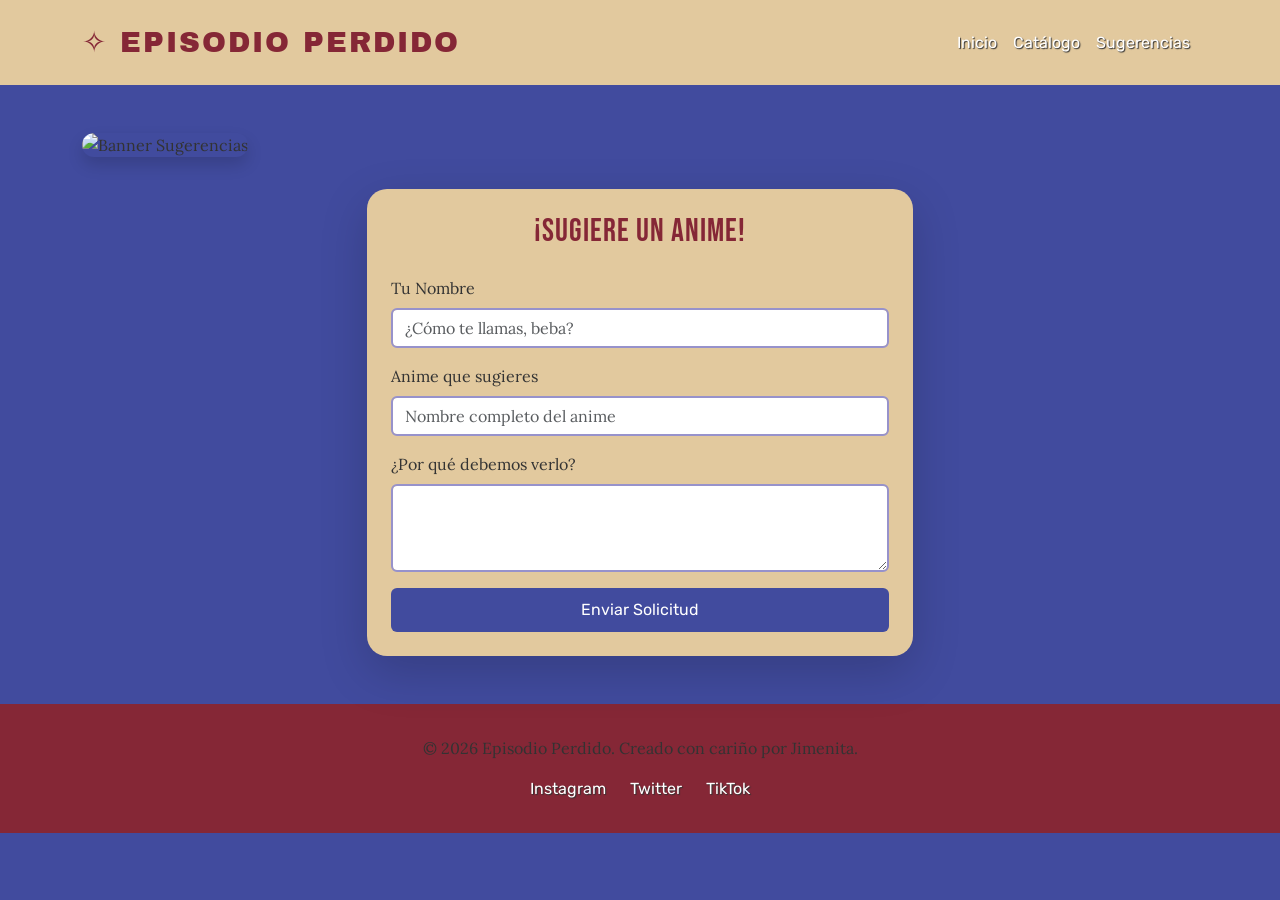
==== sugerencias.html @ e1b401bc "segundo try <3" ====
<!DOCTYPE html>
<html lang="es">
<head>
    <meta charset="UTF-8">
    <meta name="viewport" content="width=device-width, initial-scale=1.0">
    <title>Episodio Perdido - Sugerencias</title>
    <link href="https://cdn.jsdelivr.net/npm/bootstrap@5.3.0/dist/css/bootstrap.min.css" rel="stylesheet">
    <link href="https://fonts.googleapis.com/css2?family=Archivo+Black&family=Bebas+Neue&family=Lora&family=Rubik&display=swap" rel="stylesheet">
    <link rel="stylesheet" href="misEstilos.css">
    <style>
        .banner-img {
            width: 100%;
            height: 200px;
            object-fit: cover;
            border-radius: 15px;
            margin-bottom: 2rem;
        }
        .footer-custom {
            background-color: var(--antique-ruby);
            color: var(--desert-sand);
            padding: 2rem 0;
            margin-top: 3rem;
            font-family: 'Lora', serif;
        }
        .footer-custom a {
            color: white;
            text-decoration: none;
            margin: 0 10px;
        }
        .footer-custom a:hover {
            text-decoration: underline;
        }
    </style>
</head>
<body>
    
    <nav class="navbar navbar-expand-lg">
        <div class="container">
            <a class="navbar-brand brand-aesthetic" href="index.html" style="color: var(--antique-ruby); font-size: 1.8rem; text-transform: uppercase; letter-spacing: 2px; font-family: 'Archivo Black', sans-serif;">✧ Episodio Perdido</a>
            <button class="navbar-toggler" type="button" data-bs-toggle="collapse" data-bs-target="#navbarNav">
                <span class="navbar-toggler-icon"></span>
            </button>
            <div class="collapse navbar-collapse" id="navbarNav">
                <ul class="navbar-nav ms-auto">
                    <li class="nav-item"><a class="nav-link" href="index.html">Inicio</a></li>
                    <li class="nav-item"><a class="nav-link" href="catalogo.html">Catálogo</a></li>
                    <li class="nav-item"><a class="nav-link active" href="sugerencias.html">Sugerencias</a></li>
                </ul>
            </div>
        </div>
    </nav>

    <main class="container mt-5">
        <img src="img/banner2.jpg" alt="Banner Sugerencias" class="banner-img shadow">
        
        <div class="row justify-content-center">
            <div class="col-md-6">
                <div class="card p-4 shadow-lg" style="background-color: var(--desert-sand); border: none; border-radius: 20px;">
                    <h2 class="text-center mb-4" style="color: var(--antique-ruby);">¡Sugiere un Anime!</h2>
                    <form id="formSugerencias">
                        <div class="mb-3">
                            <label for="nombre" class="form-label">Tu Nombre</label>
                            <input type="text" class="form-control" id="nombre" placeholder="¿Cómo te llamas, beba?" required style="border: 2px solid var(--ceil);">
                        </div>
                        <div class="mb-3">
                            <label for="anime" class="form-label">Anime que sugieres</label>
                            <input type="text" class="form-control" id="anime" placeholder="Nombre completo del anime" required style="border: 2px solid var(--ceil);">
                        </div>
                        <div class="mb-3">
                            <label for="comentario" class="form-label">¿Por qué debemos verlo?</label>
                            <textarea class="form-control" id="comentario" rows="3" required style="border: 2px solid var(--ceil);"></textarea>
                        </div>
                        <button type="submit" class="btn btn-submit w-100" style="background-color: var(--chinese-blue); color: white; border: none; padding: 10px;">Enviar Solicitud</button>
                    </form>
                </div>
            </div>
        </div>
    </main>

    <footer class="footer-custom text-center">
        <div class="container">
            <p>&copy; 2026 Episodio Perdido. Creado con cariño por Jimenita.</p>
            <div class="social-links">
                <a href="#">Instagram</a>
                <a href="#">Twitter</a>
                <a href="#">TikTok</a>
            </div>
        </div>
    </footer>

    <script src="https://cdn.jsdelivr.net/npm/bootstrap@5.3.0/dist/js/bootstrap.bundle.min.js"></script>
    
    <script>
        const formulario = document.getElementById('formSugerencias');

        formulario.addEventListener('submit', async (e) => {
            e.preventDefault();

            const datos = {
                titulo: document.getElementById('anime').value,
                nombreUsuario: document.getElementById('nombre').value,
                descripcion: document.getElementById('comentario').value
            };

            try {
                // Aquí va tu link de Render
                const response = await fetch('https://episodio-perdido-backend.onrender.com/api/animes', {
                    method: 'POST',
                    headers: { 'Content-Type': 'application/json' },
                    body: JSON.stringify(datos)
                });

                if (response.ok) {
                    alert("¡Súper beba! Sugerencia enviada a MongoDB ✨");
                    formulario.reset();
                } else {
                    alert("Algo salió mal, revisa el servidor.");
                }
            } catch (err) {
                alert("Error de conexión, bonita.");
            }
        });
    </script>
</body>
</html>
---- misEstilos.css ----
/* --- VARIABLES DE COLOR (ACTUALIZADO) --- */
:root {
    --chinese-blue: #414B9E;
    --ceil: #9792CB;
    --pearly-purple: #AA74A0;
    --desert-sand: #E2C99E;
    --antique-ruby: #852736;
}

/* --- APLICACIÓN DE FUENTES --- */
body, p, .card-text, .form-label, .form-control {
    font-family: 'Lora', serif;
    color: #333; /* Texto legible */
}

h1, h2, h3, h4, h5, .card-title, .navbar-brand {
    font-family: 'Bebas Neue', sans-serif;
    color: var(--desert-sand); /* Títulos principales en arena */
    letter-spacing: 1px;
}

/* --- ESTILOS GENERALES Y ESTRUCTURA --- */
body {
    background-color: #414B9E; /* Fondo suave general */
}

/* Navbar estilo Antiguo Rubí */
.navbar {
    background-color: var(--desert-sand) !important;
    padding: 1rem 0;
}

.navbar-brand {
    font-family: 'Archivo Black', sans-serif !important;
    color: var(--antique-ruby) !important; /* Brand en arena */
    font-size: 1.8rem;
    text-transform: uppercase;
    letter-spacing: 2px;
}

.nav-link {
    color: #fff !important;
    text-shadow: #333 0.5px 0.5px 1px;
    font-family: 'Rubik', sans-serif;
}

/* Hero Section */
.hero-section {
    height: 60vh;
    background: linear-gradient(rgba(0,0,0,0.6), rgba(0,0,0,0.6)), url('img/fairytail.jpeg');
    background-size: cover;
    background-position: center;
    color: white;
}

.hero-section h1 {
    color: var(--ceil) !important; /* Título hero en arena */
    font-family: 'Archivo Black', sans-serif !important;
    font-size: 4rem;
    text-transform: uppercase;
    text-shadow: #333 4px 4px 6px;
}

/* --- TARJETAS Y CATÁLOGO --- */
.card {
    transition: transform 0.3s;
    border-radius: 15px;
    border: 2px solid var(--pearly-purple); /* Borde morado */
    background-color: white;
    box-shadow: 0 4px 6px rgba(0,0,0,0.1);
}

.card:hover {
    transform: scale(1.05);
}

.card-title {
    color: var(--antique-ruby) !important; /* Título tarjeta en rubí */
    font-size: 1.5rem !important;
}

.card-text strong {
    color: var(--pearly-purple); /* Autor/Género en morado */
}

.img-news-custom {
    height: 300px;
    width: 100%;
    object-fit: cover;
    border-top-left-radius: 13px;
    border-top-right-radius: 13px;
}

/* --- FORMULARIOS Y BOTONES --- */
.form-control, .form-select {
    border: 2px solid var(--ceil); /* Borde campo en ceil */
}

.btn-submit {
    background-color: var(--chinese-blue); /* Botones en azul */
    color: white;
    font-family: 'Rubik', sans-serif;
    border: none;
    padding: 10px;
}

.btn-submit:hover {
    background-color: var(--pearly-purple);
    color: white;
}

/* --- ESTILOS DEL FOOTER (PARA TODAS LAS PÁGINAS) --- */
.footer-custom {
    background-color: var(--desert-sand);
    color: var(--desert-sand);
    padding: 2rem 0;
    margin-top: 3rem;
    font-family: 'Lora', serif;
}

.footer-custom a {
    color: #fff !important;
    text-shadow: #333 0.5px 0.5px 1px;
    text-decoration: none;
    margin: 0 10px;
    font-family: 'Rubik', sans-serif;
}

.footer-custom a:hover {
    color: #fff;
    text-shadow: #333 0.5px 0.5px 1px;
}
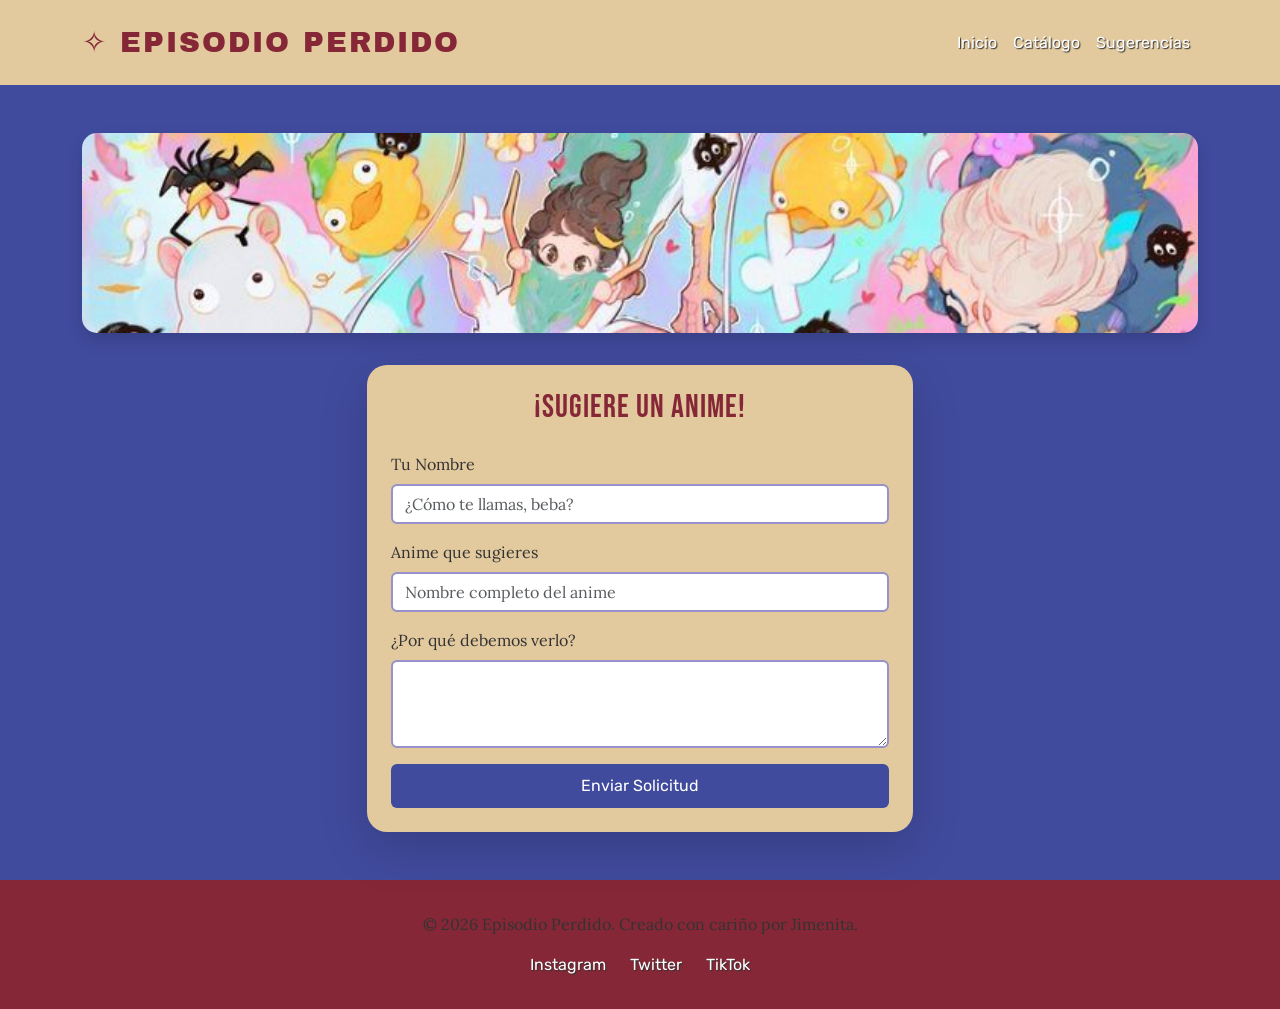
==== commit 11cf7c31: "cuarto try <3" ====
--- a/sugerencias.html
+++ b/sugerencias.html
@@ -51,7 +51,7 @@
     </nav>
 
     <main class="container mt-5">
-        <img src="img/banner2.jpg" alt="Banner Sugerencias" class="banner-img shadow">
+        <img src="img/banner.jpeg" alt="Banner Sugerencias" class="banner-img shadow">
         
         <div class="row justify-content-center">
             <div class="col-md-6">
@@ -122,4 +122,4 @@
         });
     </script>
 </body>
-</html>+</html>
